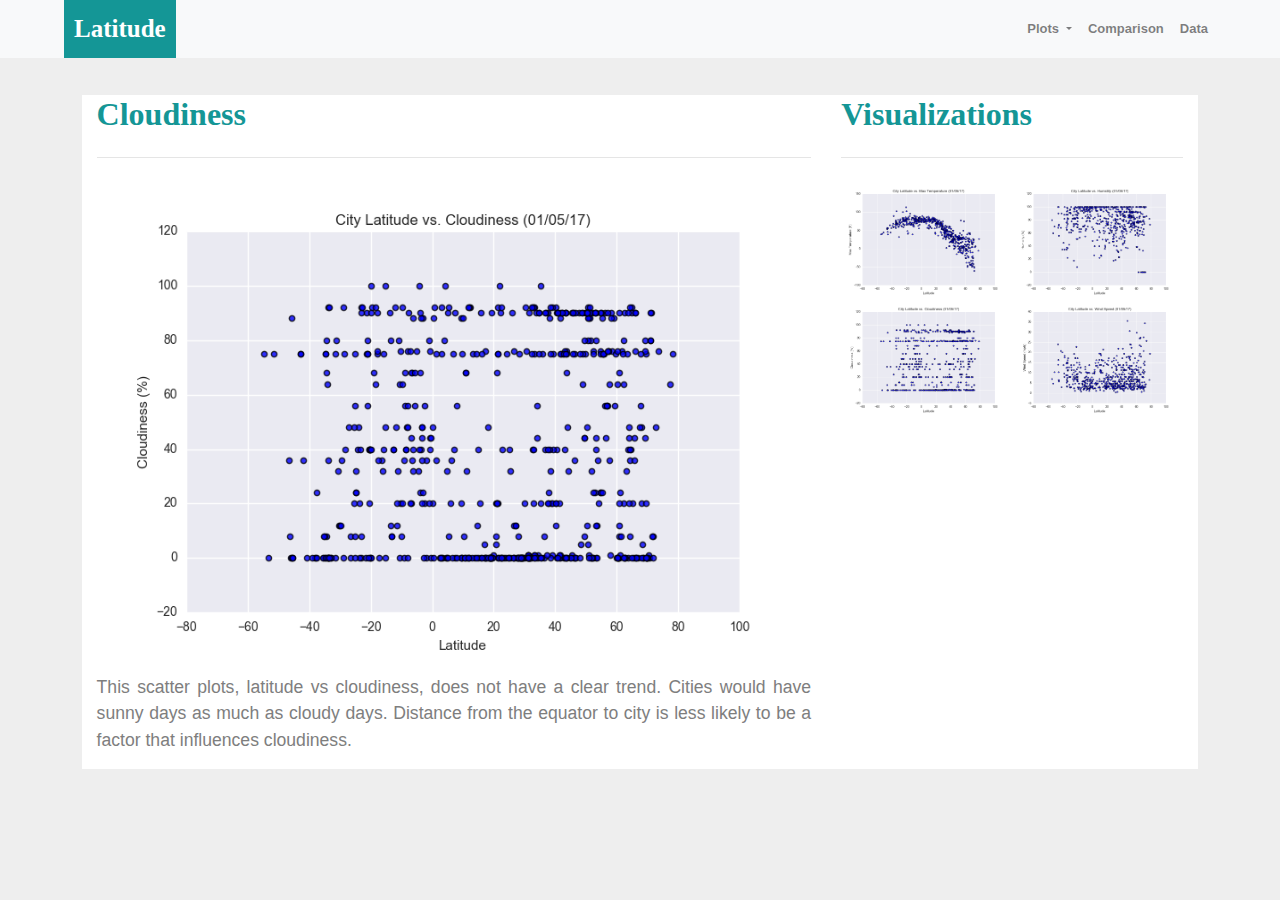
==== Cloudiness.html @ b75a89af "Adding webpages and setting up index.html" ====
<!DOCTYPE html>
<html lang="en">

<head>
  <meta charset="UTF-8">
  <title>Cloudiness page</title>
  <link rel="stylesheet" href="https://stackpath.bootstrapcdn.com/bootstrap/4.3.1/css/bootstrap.min.css" integrity="sha384-ggOyR0iXCbMQv3Xipma34MD+dH/1fQ784/j6cY/iJTQUOhcWr7x9JvoRxT2MZw1T" crossorigin="anonymous">

  <script src="https://code.jquery.com/jquery-3.3.1.slim.min.js" integrity="sha384-q8i/X+965DzO0rT7abK41JStQIAqVgRVzpbzo5smXKp4YfRvH+8abtTE1Pi6jizo" crossorigin="anonymous"></script>
  <script src="https://cdnjs.cloudflare.com/ajax/libs/popper.js/1.14.7/umd/popper.min.js" integrity="sha384-UO2eT0CpHqdSJQ6hJty5KVphtPhzWj9WO1clHTMGa3JDZwrnQq4sF86dIHNDz0W1" crossorigin="anonymous"></script>
  <script src="https://stackpath.bootstrapcdn.com/bootstrap/4.3.1/js/bootstrap.min.js" integrity="sha384-JjSmVgyd0p3pXB1rRibZUAYoIIy6OrQ6VrjIEaFf/nJGzIxFDsf4x0xIM+B07jRM" crossorigin="anonymous"></script>

  <link rel="stylesheet" href="style.css">
</head>
<body>
    <nav class="navbar navbar-expand-lg navbar-light bg-light">
        <a class="navbar-brand" href="index.html">Latitude</a>
        <button class="navbar-toggler" type="button" data-toggle="collapse" data-target="#navbarSupportedContent" aria-controls="navbarSupportedContent" aria-expanded="false" aria-label="Toggle navigation">
            <span class="navbar-toggler-icon"></span>
        </button>
        
        <div class="collapse navbar-collapse" id="navbarSupportedContent">
            <ul class="navbar-nav mr-auto">
            <li class="nav-item dropdown">
                <a class="nav-link dropdown-toggle" href="#" id="navbarDropdown" role="button" data-toggle="dropdown" aria-haspopup="true" aria-expanded="false">
                Plots
                </a>
                <div class="dropdown-menu" aria-labelledby="navbarDropdown">
                <a class="dropdown-item" href="MaxTemperature.html">Max Temperature</a>
                <a class="dropdown-item" href="Humidity.html">Humidity</a>            
                <a class="dropdown-item" href="Cloudiness.html">Cloudiness</a>
                <a class="dropdown-item" href="WindSpeed.html">Wind Speed</a>
                </div>
            </li>
            <li class="nav-item">
                <a class="nav-link" href="Comparison.html">Comparison</a>
            </li>
            <li class="nav-item">
                <a class="nav-link" href="Data.html">Data</a>
            </li>
            </ul>
        </div>
    </nav>
    <div class="row content">
        <div class="col-sm-12 col-md-8 col-lg-8">
            <h2 class="text-left">Cloudiness</h2>
            <hr class="my-4">
            <img src="Resources/images/Fig3.png" alt="Latitude vs Cloudiness" class="img-fluid">
            <p>This scatter plots, latitude vs cloudiness, does not have a clear trend. Cities would have sunny days as much as cloudy days. Distance from the equator to city is less likely to be a factor that influences cloudiness.</p>
        </div>
         <div class="col-sm-12 col-md-4 col-lg-4" >
            <h2 class="text-left">Visualizations</h2>
            <hr class="my-4">
            <a href="MaxTemperature.html">
                <img src="Resources/images/Fig1.png" class="rounded float-left thumbnail" alt="Latitude vs Temperature">
            </a>
            <a href="Humidity.html">
                <img src="Resources/images/Fig2.png" class="rounded float right thumbnail" alt="Latitude vs Humidity">
            </a>
            <a href="Cloudiness.html">
                <img src="Resources/images/Fig3.png" class="rounded float-left  thumbnail" alt="Latitude vs Temperature">
            </a>
            <a href="WindSpeed.html">
                <img src="Resources/images/Fig4.png" class="rounded float right  thumbnail" alt="Latitude vs Humidity">
            </a>
        </div>
    </div>
</body>
---- style.css ----
/* styling for Pen, not related to box-sizing or layout */

body {
  font-family: sans-serif;
  font-size: 1.1em;
  background-color:#eee;
}

.navbar-light .navbar-brand {
  color: white;
}

.navbar {
  background-color: white;
  width: 100%;
  padding: 0;
}

.navbar-brand {
  font-family: 'Times New Roman', Times, serif;
  font-size: 25px;
  font-weight: bolder;
  background-color: rgb(20, 150, 150);
  padding: 10px;
  margin-left: 5%;
}

.navbar-collapse {
  position: absolute;
  right: 5%;
  font-size: small;
}

.nav-item {
  font-weight: bold;
}

.content {
  width:90%;
  margin: 20px auto;
  padding:1em;
}
  
.buttons {
  margin-bottom: .5em;
}

.text-left {
  text-align: left;
  color: rgb(20, 150, 150);
  font-family: 'Times New Roman', Times, serif;
  font-weight: bolder;
}

.text-center {
  color: rgb(20, 150, 150);
  font-family: 'Times New Roman', Times, serif;
  font-weight: bolder;
}

p:not(.intro) {
  text-align: justify;
  color: #7e7e7e;
}

.thumbnail {
  width:50%;
}

.main-image {      
    margin-left: auto;
    margin-right: auto;
    width: 40%;
    float: left;
}

.col-md-8 {
  background-color: white;
}

.col-sm-12,.col-md-4 {
  background-color: white;
}

div.col-sm-12.col-md-12 div.col-lg-6.col-sm-12 img {
  width: 100%;
}

.imagetiles {
  background-color: white;
}
div.imagetiles div.col-lg-6.col-sm-12 img {
  width: 100%;
}

div.col-sm-12.col-md-12 p {
  color: black;
  font-size: medium;
}

.panel-body:hover {
  border-color: blueviolet;
  border size: 50px;
}

@include media-breakpoint-down(md) {
  .col-md-8 {
    display: block;
  }
}
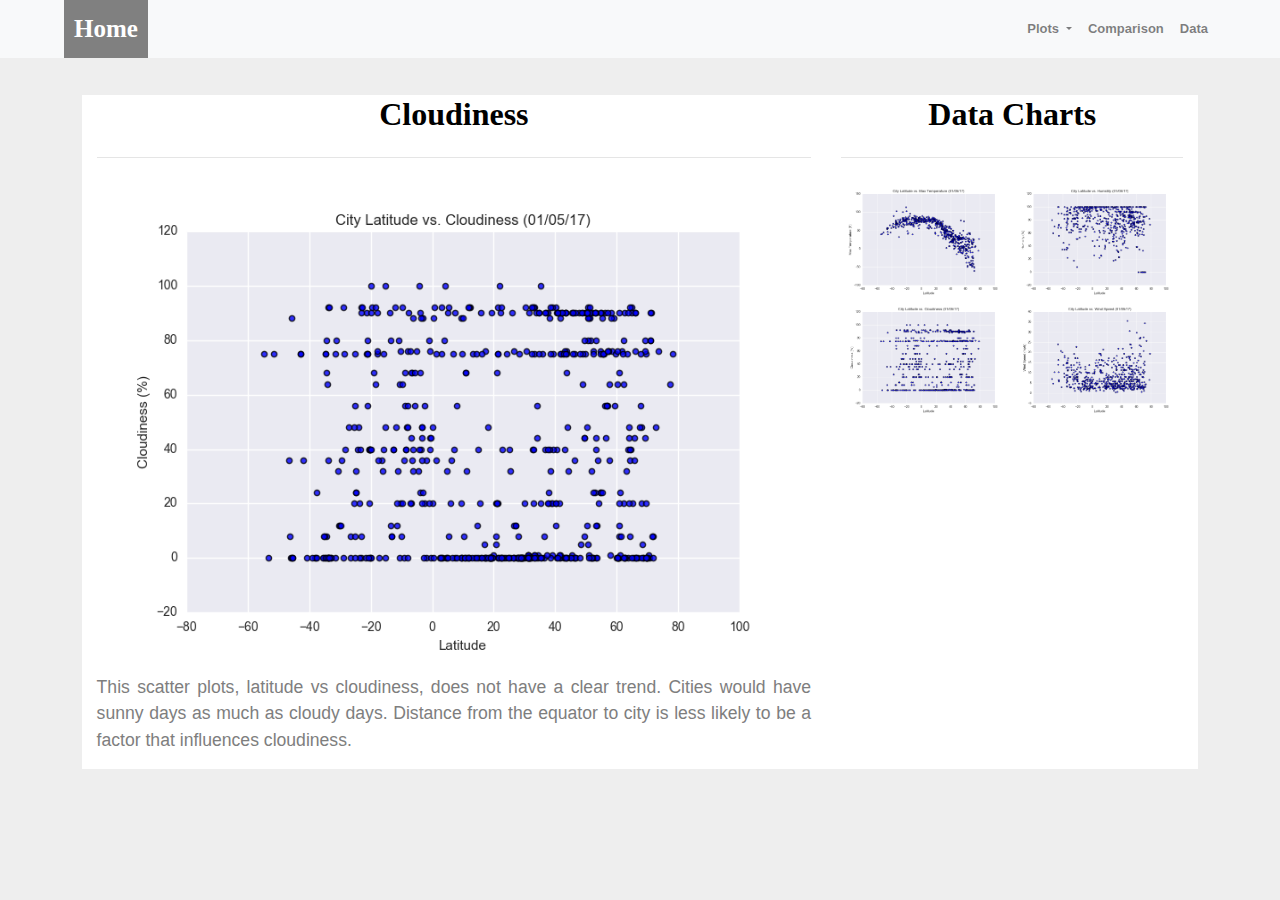
==== commit c4e30db0: "Updated pages" ====
--- a/Cloudiness.html
+++ b/Cloudiness.html
@@ -3,7 +3,7 @@
 
 <head>
   <meta charset="UTF-8">
-  <title>Cloudiness page</title>
+  <title>Cloudiness</title>
   <link rel="stylesheet" href="https://stackpath.bootstrapcdn.com/bootstrap/4.3.1/css/bootstrap.min.css" integrity="sha384-ggOyR0iXCbMQv3Xipma34MD+dH/1fQ784/j6cY/iJTQUOhcWr7x9JvoRxT2MZw1T" crossorigin="anonymous">
 
   <script src="https://code.jquery.com/jquery-3.3.1.slim.min.js" integrity="sha384-q8i/X+965DzO0rT7abK41JStQIAqVgRVzpbzo5smXKp4YfRvH+8abtTE1Pi6jizo" crossorigin="anonymous"></script>
@@ -14,7 +14,7 @@
 </head>
 <body>
     <nav class="navbar navbar-expand-lg navbar-light bg-light">
-        <a class="navbar-brand" href="index.html">Latitude</a>
+        <a class="navbar-brand" href="index.html">Home</a>
         <button class="navbar-toggler" type="button" data-toggle="collapse" data-target="#navbarSupportedContent" aria-controls="navbarSupportedContent" aria-expanded="false" aria-label="Toggle navigation">
             <span class="navbar-toggler-icon"></span>
         </button>
@@ -43,13 +43,13 @@
     </nav>
     <div class="row content">
         <div class="col-sm-12 col-md-8 col-lg-8">
-            <h2 class="text-left">Cloudiness</h2>
+            <h2 class="text-left"><center>Cloudiness</center></h2>
             <hr class="my-4">
-            <img src="Resources/images/Fig3.png" alt="Latitude vs Cloudiness" class="img-fluid">
+            <center><img src="Resources/images/Fig3.png" alt="Latitude vs Cloudiness" class="img-fluid"></center>
             <p>This scatter plots, latitude vs cloudiness, does not have a clear trend. Cities would have sunny days as much as cloudy days. Distance from the equator to city is less likely to be a factor that influences cloudiness.</p>
         </div>
          <div class="col-sm-12 col-md-4 col-lg-4" >
-            <h2 class="text-left">Visualizations</h2>
+            <h2 class="text-left"><center>Data Charts</center></h2>
             <hr class="my-4">
             <a href="MaxTemperature.html">
                 <img src="Resources/images/Fig1.png" class="rounded float-left thumbnail" alt="Latitude vs Temperature">
--- a/style.css
+++ b/style.css
@@ -20,7 +20,7 @@
   font-family: 'Times New Roman', Times, serif;
   font-size: 25px;
   font-weight: bolder;
-  background-color: rgb(20, 150, 150);
+  background-color: gray;
   padding: 10px;
   margin-left: 5%;
 }
@@ -46,14 +46,15 @@
 }
 
 .text-left {
+  
   text-align: left;
-  color: rgb(20, 150, 150);
+  color: black;
   font-family: 'Times New Roman', Times, serif;
   font-weight: bolder;
 }
 
 .text-center {
-  color: rgb(20, 150, 150);
+  color: black;
   font-family: 'Times New Roman', Times, serif;
   font-weight: bolder;
 }
@@ -107,4 +108,4 @@
   .col-md-8 {
     display: block;
   }
-}+}
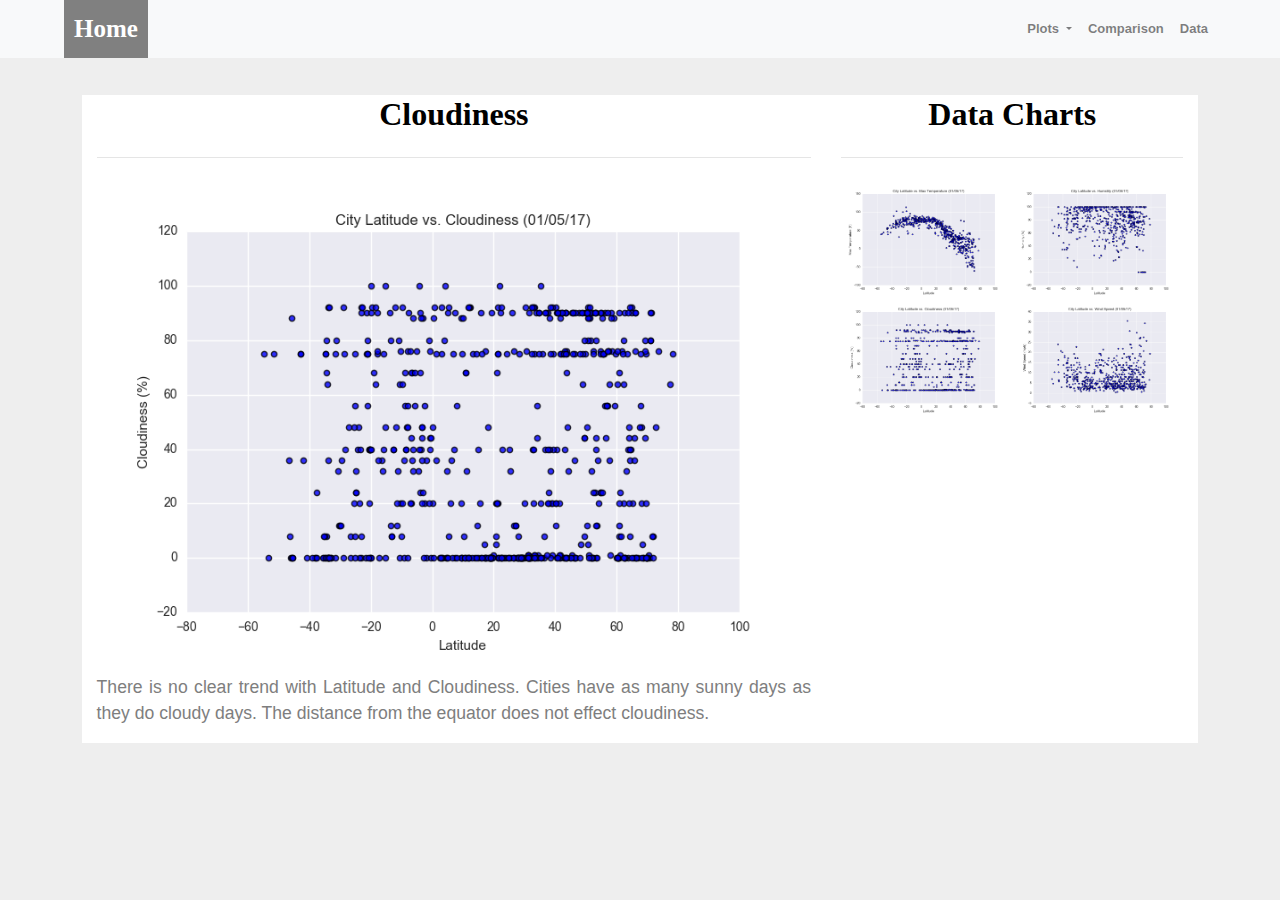
==== commit cde101ed: "updating cloudiness page" ====
--- a/Cloudiness.html
+++ b/Cloudiness.html
@@ -46,7 +46,7 @@
             <h2 class="text-left"><center>Cloudiness</center></h2>
             <hr class="my-4">
             <center><img src="Resources/images/Fig3.png" alt="Latitude vs Cloudiness" class="img-fluid"></center>
-            <p>This scatter plots, latitude vs cloudiness, does not have a clear trend. Cities would have sunny days as much as cloudy days. Distance from the equator to city is less likely to be a factor that influences cloudiness.</p>
+            <p>There is no clear trend with Latitude and Cloudiness. Cities have as many sunny days as they do cloudy days. The distance from the equator does not effect cloudiness.</p>
         </div>
          <div class="col-sm-12 col-md-4 col-lg-4" >
             <h2 class="text-left"><center>Data Charts</center></h2>
